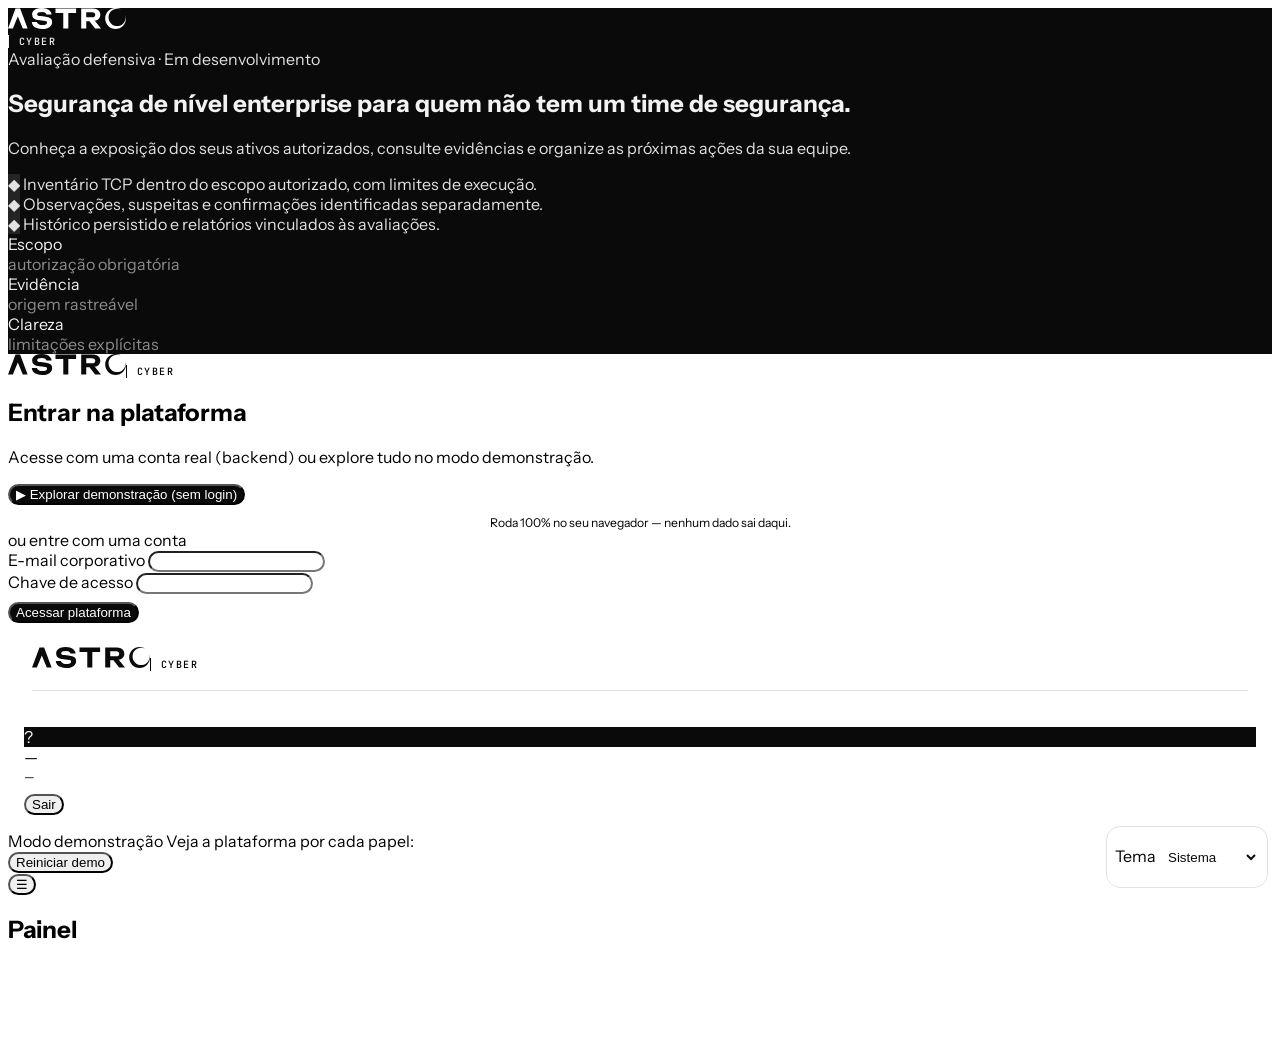
==== index.html @ b7997947 "ASTRO: redesign, dashboards por perfil, gates de piloto e contencao de escopo (139 testes) Co-Author" ====
<!doctype html>
<html lang="pt-BR">
<head>
<meta charset="utf-8">
<meta name="viewport" content="width=device-width,initial-scale=1">
<script>if (/^\/(app|login|demo)(\/|$)/.test(location.pathname)) { const base = document.createElement('base'); base.href = '/'; document.head.appendChild(base); }</script>
<title>ASTRO Cyber — Avaliações e evidências de segurança</title>
<meta name="description" content="Avaliações autorizadas, evidências técnicas e acompanhamento de exposição para empresas. Plataforma ASTRO Cyber em desenvolvimento.">
<link rel="preconnect" href="https://fonts.googleapis.com">
<link rel="preconnect" href="https://fonts.gstatic.com" crossorigin>
<link href="https://fonts.googleapis.com/css2?family=Instrument+Sans:wght@400;500;600;700&family=JetBrains+Mono:wght@400;500&display=swap" rel="stylesheet">
<!-- Caminhos RELATIVOS a static/: funcionam tanto pelo Flask (página em / e
     estáticos em /static) quanto como site estático (GitHub Pages / Vercel). -->
<link rel="icon" href="static/brand/favicon.svg" type="image/svg+xml">
<script src="static/astro-theme.js"></script>
<link rel="stylesheet" href="static/cymag.css">
<link rel="stylesheet" href="static/astro.css?v=readability-3">
<link rel="stylesheet" href="static/astro-workspace.css?v=readability-3">
</head>
<body>
<a href="#main-content" class="skip-link">Ir para o conteúdo</a>
<div class="theme-control"><label for="astro-theme">Tema</label> <select id="astro-theme"><option value="system">Sistema</option><option value="light">Claro</option><option value="dark">Escuro</option></select></div>

<!-- ══════════ LOGIN / LANDING ══════════ -->
<section id="view-login" class="view active">
  <!-- Lado esquerdo: proposta de valor -->
  <div class="landing-hero">
    <div class="brand"><img class="astro-wordmark astro-logo-dark" src="static/brand/logo-astro-preto.svg" alt="ASTRO"><img class="astro-wordmark astro-logo-light" src="static/brand/logo-astro-branco.svg" alt="ASTRO"><span class="product-signature">CYBER</span></div>
    <span class="hero-eyebrow"><span class="dot"></span> Avaliação defensiva · Em desenvolvimento</span>
    <h1>Segurança de nível enterprise para quem não tem um time de segurança.</h1>
    <p class="lede">Conheça a exposição dos seus ativos autorizados, consulte evidências e organize as próximas ações da sua equipe.</p>
    <div class="hero-points">
      <div class="hero-point"><span class="ic">◆</span> <span>Inventário TCP dentro do escopo autorizado, com limites de execução.</span></div>
      <div class="hero-point"><span class="ic">◆</span> <span>Observações, suspeitas e confirmações identificadas separadamente.</span></div>
      <div class="hero-point"><span class="ic">◆</span> <span>Histórico persistido e relatórios vinculados às avaliações.</span></div>
    </div>
    <div class="hero-metrics">
      <div class="hero-metric"><div class="v">Escopo</div><div class="k">autorização obrigatória</div></div>
      <div class="hero-metric"><div class="v">Evidência</div><div class="k">origem rastreável</div></div>
      <div class="hero-metric"><div class="v">Clareza</div><div class="k">limitações explícitas</div></div>
    </div>
  </div>

  <!-- Lado direito: entrar -->
  <div class="login-pane">
    <div class="login-card">
      <div class="brand"><img class="astro-wordmark astro-logo-dark" src="static/brand/logo-astro-preto.svg" alt="ASTRO"><img class="astro-wordmark astro-logo-light" src="static/brand/logo-astro-branco.svg" alt="ASTRO"><span class="product-signature">CYBER</span></div>
      <h1>Entrar na plataforma</h1>
      <p class="sub">Acesse com uma conta real (backend) ou explore tudo no modo demonstração.</p>

      <button id="demo-btn" class="btn btn-gradient btn-full btn-lg">▶ Explorar demonstração (sem login)</button>
      <p class="sub" style="text-align:center;margin:.6rem 0 0;font-size:.76rem">Roda 100% no seu navegador — nenhum dado sai daqui.</p>

      <div class="login-or">ou entre com uma conta</div>

      <div class="field">
        <label class="field-label" for="login-email">E-mail corporativo</label>
        <input id="login-email" class="input" type="email" autocomplete="email" >
      </div>
      <div class="field">
        <label class="field-label" for="login-pass">Chave de acesso</label>
        <input id="login-pass" class="input" type="password" autocomplete="current-password" >
      </div>
      <div id="login-error" class="field-error hidden"></div>
      <button id="login-btn" class="btn btn-primary btn-full" style="margin-top:.5rem">Acessar plataforma</button>


    </div>
  </div>
</section>

<!-- ══════════ APP ══════════ -->
<section id="view-app" class="view">
  <div class="scrim" id="scrim"></div>
  <div class="app">
    <!-- SIDEBAR -->
    <aside class="sidebar" id="sidebar">
      <div class="brand"><img class="astro-wordmark astro-logo-dark" src="static/brand/logo-astro-preto.svg" alt="ASTRO"><img class="astro-wordmark astro-logo-light" src="static/brand/logo-astro-branco.svg" alt="ASTRO"><span class="product-signature">CYBER</span></div>
      <nav id="nav"></nav>
      <div class="sidebar-foot">
        <div class="user-chip">
          <div class="avatar" id="u-avatar">?</div>
          <div>
            <div class="u-name" id="u-name">—</div>
            <div class="u-role" id="u-role">—</div>
          </div>
        </div>
        <button class="btn btn-ghost btn-full btn-sm" id="logout-btn" style="margin-top:.5rem">Sair</button>
      </div>
    </aside>

    <!-- MAIN -->
    <div class="main">
      <!-- barra de demonstração (só aparece no modo demo) -->
      <div id="demobar" class="demobar hidden">
        <span class="tag"><span class="dot"></span> Modo demonstração</span>
        <span class="mut">Veja a plataforma por cada papel:</span>
        <div class="role-switch" id="role-switch"></div>
        <span class="spacer"></span>
        <button class="btn btn-sm btn-ghost" id="demo-reset" title="Zerar decisões e plano da demo">Reiniciar demo</button>
      </div>

      <div class="topbar">
        <div class="row">
          <button class="btn btn-ghost btn-sm mobile-toggle" id="menu-toggle" aria-label="Menu">☰</button>
          <div>
            <nav id="astro-breadcrumb" aria-label="Localização"></nav>
            <h1 class="page-title" id="page-title">Painel</h1>
            <div class="page-sub" id="page-sub"></div>
          </div>
        </div>
        <div class="row" id="topbar-actions"></div>
      </div>

      <main class="content" id="main-content" tabindex="-1">
        <div id="sec-workspace" class="section"></div>
        <div id="sec-overview"    class="section"></div>
        <div id="sec-scan"        class="section"></div>
        <div id="sec-autonomous"  class="section"></div>
        <div id="sec-engagements" class="section"></div>
        <div id="sec-areas"       class="section"></div>
        <div id="sec-history"     class="section"></div>
        <div id="sec-exec"        class="section"></div>
        <div id="sec-resumo"      class="section"></div>
        <div id="sec-central"     class="section"></div>
        <div id="sec-ia"          class="section"></div>
        <div id="sec-conta"       class="section"></div>
        <div id="sec-billing"     class="section"></div>
        <div id="sec-planos"      class="section"></div>
      </main>
    </div>
  </div>
</section>

<!-- MODAL + TOASTS -->
<div class="modal-back" id="modal-back"><div class="modal" id="modal"></div></div>
<div class="toasts" id="toasts" role="status" aria-live="polite"></div>

<!-- A camada de demonstração carrega ANTES do app: expõe window.__demoApi,
     que o api() usa quando o modo demo está ativo. -->
<script src="static/cymag-demo.js"></script>
<script src="static/cymag.js"></script>
<script src="static/astro-routes.js"></script>
<script src="static/astro-experience.js?v=experience-2"></script>
<script src="static/astro-workspace.js?v=experience-2"></script>
</body>
</html>
---- static/astro.css ----
/* ASTRO: one shared identity, adapted from both supplied design proposals. */
:root, :root[data-theme="light"] {
  color-scheme: light;
  --bg:#F2F2F2; --bg-tint:#E2E2E2; --surface:#fff; --raised:#F2F2F2; --raised-2:#E2E2E2;
  --line:#E2E2E2; --line-strong:#8C8C8C; --text:#0A0A0A; --muted:#6B6B6B; --faint:#6B6B6B;
  --accent:#0A0A0A; --accent-hover:#242424; --accent-weak:#E2E2E2; --accent-2:#3A3A3A;
  --on-accent:#fff; --blue:var(--text); --violet:var(--text);
  --green:#1F9D55; --yellow:#B7791F; --orange:#B7791F; --red:#D93025;
  --green-weak:var(--raised); --red-weak:var(--raised);
  --radius:20px; --radius-sm:14px; --radius-lg:20px;
  --shadow-sm:0 1px 2px #00000008; --shadow:0 8px 28px #0000000a; --shadow-lg:0 24px 60px #00000018;
  --grad-accent:linear-gradient(#0A0A0A,#0A0A0A); --grad-hero:none;
  --ring:0 0 0 3px var(--line-strong);
}
:root[data-theme="dark"] {
  color-scheme:dark;
  --bg:#0A0A0A; --bg-tint:#141414; --surface:#141414; --raised:#242424; --raised-2:#3A3A3A;
  --line:#3A3A3A; --line-strong:#8C8C8C; --text:#F2F2F2; --muted:#8C8C8C; --faint:#8C8C8C;
  --accent:#fff; --accent-hover:#E2E2E2; --accent-weak:#242424; --accent-2:#E2E2E2;
  --on-accent:#0A0A0A; --grad-accent:linear-gradient(#fff,#fff);
}
body { font-family:"Instrument Sans",system-ui,sans-serif; }
code,.mono,.feed,.console-meta { font-family:"JetBrains Mono",ui-monospace,monospace; }
.btn { border-radius:14px; }
.input, input, select, textarea { border-radius:16px; }
.card,.login-card,.modal { border-radius:20px; }
.btn-primary,.btn-gradient,.avatar,.plan-ribbon,.demobar .role-switch button.active,.nav-item .nav-badge {
  background:var(--accent); color:var(--on-accent); box-shadow:none;
}
.btn-primary:hover,.btn-gradient:hover { background:var(--accent-hover); }
.landing-hero { background:#0A0A0A; color:#F2F2F2; }
.landing-hero::after { background:none; }
.landing-hero .lede,.hero-point,.hero-eyebrow { color:#E2E2E2; }
.hero-point .ic { background:#242424; color:#E2E2E2; }
.hero-metric .k { color:#8C8C8C; }
.hero-eyebrow .dot { background:#E2E2E2; box-shadow:none; }
.brand { gap:12px; }
.astro-wordmark { width:118px; height:auto; }
.astro-logo-light { display:none; }
[data-theme="dark"] .astro-logo-dark { display:none; }
[data-theme="dark"] .astro-logo-light { display:block; }
.landing-hero .astro-logo-dark { display:none; }
.landing-hero .astro-logo-light { display:block; }
.product-signature { font:500 10px "JetBrains Mono",monospace; letter-spacing:.14em; border-left:1px solid currentColor; padding-left:10px; }
.sev-low,.badge-area { background:var(--raised); color:var(--text); border-color:var(--line); }
.sev-high,.sev-med,.st-draft,.st-running,.st-pending { background:var(--raised); color:var(--text); border-color:var(--line); border-left:3px solid var(--yellow); }
.sev-crit,.st-error,.st-closed { background:var(--raised); color:var(--text); border-color:var(--line); border-left:3px solid var(--red); }
.st-authorized,.st-done,.st-signed,.st-reviewed { background:var(--raised); color:var(--text); border-color:var(--line); border-left:3px solid var(--green); }
.sevbar .fill.low { background:var(--muted); }
.sim-note { background:var(--raised); border-color:var(--line); color:var(--text); }
.card-visual { background:var(--raised); color:var(--text); }
.console-panel { background:#0A0A0A; color:#E2E2E2; border:1px solid #3A3A3A; border-radius:20px; overflow:hidden; }
.console-meta { padding:14px 18px; border-bottom:1px solid #3A3A3A; display:flex; flex-wrap:wrap; gap:16px; color:#8C8C8C; font-size:12px; }
.console-panel .feed { min-height:180px; max-height:480px; overflow:auto; padding:18px; }
.console-panel .card-title-row { padding:18px; margin:0; }
.console-panel .feed-item { color:#E2E2E2; }
.console-panel .fi-phase { color:#8C8C8C; }
.console-panel .dot { background:#8C8C8C; }
.event-time { color:#8C8C8C; font-size:11px; }
.console-panel .feed-item.ph-error { color:#E2E2E2; border-left:3px solid #D93025; padding-left:10px; }
.field-error { color:var(--text); border-left:3px solid var(--red); padding-left:10px; }
.verification { margin:5px 0; }
.evidence { white-space:pre-wrap; overflow-wrap:anywhere; max-height:280px; overflow:auto; }
:focus-visible { outline:2px solid var(--text); outline-offset:4px; }
.skip-link { position:fixed; top:-100px; left:16px; z-index:1000; padding:12px; background:var(--surface); color:var(--text); }
.skip-link:focus { top:16px; }
.theme-control { position:fixed; right:16px; bottom:16px; z-index:90; background:var(--surface); border:1px solid var(--line); border-radius:14px; padding:8px; }
.theme-control select { background:var(--surface); color:var(--text); padding:5px; border:0; }
@media (max-width:600px) { .console-meta { flex-direction:column; gap:6px; } .astro-wordmark { width:100px; } }
@media (prefers-reduced-motion:reduce) { *,*::before,*::after { animation:none !important; transition:none !important; scroll-behavior:auto !important; } }
---- static/astro-workspace.css ----
/* Structural layout adopted from ASTRO_CYBER_PROTOTIPO_LAYOUT, using ASTRO tokens. */
:root { --side:246px; --content-max:1440px; --gutter:clamp(18px,2.4vw,32px); }
.sidebar { padding:24px 14px 16px; }
.sidebar .brand { margin:0 8px 24px; padding-bottom:22px; border-bottom:1px solid var(--line); }
.nav-group-label { padding:18px 12px 8px; font:600 10px "Instrument Sans",sans-serif; letter-spacing:.14em; color:var(--muted); }
.nav-item { text-decoration:none; border-radius:14px; min-height:44px; }
.nav-item:hover { text-decoration:none; }
.nav-item.active { background:var(--raised); color:var(--text); }
.topbar { min-height:76px; }
#astro-breadcrumb { display:flex; gap:8px; align-items:center; font-size:11px; color:var(--muted); margin-bottom:4px; }
#astro-breadcrumb a { color:var(--muted); }
.workspace-intro { margin-bottom:24px; display:flex; align-items:flex-start; justify-content:space-between; gap:20px; }
.workspace-intro h2 { font-size:28px; line-height:1.2; letter-spacing:-.03em; margin:8px 0; overflow-wrap:anywhere; }
.workspace-intro p { margin:8px 0; max-width:76ch; }
.eyebrow { font:600 10px "Instrument Sans",sans-serif; color:var(--muted); letter-spacing:.14em; }
.workspace-tabs { display:flex; gap:20px; overflow-x:auto; border-bottom:1px solid var(--line); margin-bottom:22px; padding-bottom:2px; }
.workspace-tab { padding:12px 2px; white-space:nowrap; color:var(--muted); border-bottom:2px solid transparent; }
.workspace-tab.active { border-color:var(--text); color:var(--text); }
.workspace-tab:hover { text-decoration:none; color:var(--text); }
#assessment-search { flex-wrap:wrap; }
#assessment-query { flex:1; min-width:130px; max-width:440px; }
.table-wrap { overflow-x:auto; }
.assessment-layout { display:grid; grid-template-columns:minmax(0,1fr) 285px; gap:20px; align-items:start; }
.assessment-body { min-width:0; }
.assessment-inspector { position:sticky; top:96px; }
.detail-meta { display:grid; grid-template-columns:minmax(90px,.8fr) minmax(0,1fr); gap:0 14px; font-size:12px; }
.detail-meta dt,.detail-meta dd { padding:12px 0; border-bottom:1px solid var(--line); margin:0; overflow-wrap:anywhere; }
.detail-meta dt { color:var(--muted); }
.detail-meta dd { text-align:right; }
.assessment-inspector .detail-meta { grid-template-columns:1fr; }
.assessment-inspector .detail-meta dt { border:0; padding-bottom:0; }
.assessment-inspector .detail-meta dd { text-align:left; }
.host-observation { border-bottom:1px solid var(--line); padding:16px 0; }
.host-observation summary { cursor:pointer; }
.wizard-steps { display:flex; gap:10px; list-style:none; padding:0; margin:0 0 24px; flex-wrap:wrap; }
.wizard-steps li { padding:10px 14px; border:1px solid var(--line); border-radius:14px; color:var(--muted); }
.wizard-steps .active { background:var(--accent); color:var(--on-accent); border-color:var(--accent); }
.wizard-card { max-width:820px; }
.wizard-actions { display:flex; justify-content:space-between; gap:16px; margin-top:26px; }
.mode-choices { border:0; padding:0; margin:0; }
.mode-choices legend { margin-bottom:12px; font-weight:600; }
.mode-choice { display:flex; gap:16px; padding:20px; border:1px solid var(--line); border-radius:20px; margin-bottom:14px; cursor:pointer; }
.mode-choice:has(input:checked) { border-color:var(--text); background:var(--raised); }
.mode-choice:has(input:disabled) { opacity:.65; cursor:default; }
.mode-choice small { display:block; margin-top:6px; color:var(--muted); }
#wizard-error { color:var(--text); margin-top:16px; }
#wizard-error:not(:empty) { border-left:3px solid var(--red); padding-left:10px; }
.box-end { margin-top:20px; }
.console-controls { display:flex; flex-wrap:wrap; gap:14px; align-items:center; padding:14px 18px; border-bottom:1px solid #3A3A3A; color:#E2E2E2; font-size:11px; }
.console-controls select { background:#141414; color:#E2E2E2; padding:5px; }
.event-line { display:grid; grid-template-columns:180px 75px minmax(0,1fr); gap:12px; font:11px "JetBrains Mono",monospace; border-bottom:1px solid #242424; padding:10px 0; overflow-wrap:anywhere; }
.event-line time,.event-line>span:first-of-type { color:#8C8C8C; }
#assessment-events { min-height:260px; }
.theme-control { bottom:12px; right:12px; }
@media(max-width:1150px) { :root { --side:220px; } .assessment-layout { grid-template-columns:1fr; } .assessment-inspector { position:static; } .assessment-inspector .detail-meta { grid-template-columns:minmax(90px,1fr) 1fr; } }
@media(max-width:900px) { .topbar { align-items:flex-start; padding-top:12px; } .topbar .row { min-width:0; } #topbar-actions .btn { padding:8px; font-size:12px; } }
@media(max-width:600px) { .workspace-intro { flex-wrap:wrap; } .workspace-intro h2 { font-size:23px; } .event-line { grid-template-columns:1fr; gap:4px; } .workspace-tabs { gap:16px; font-size:12px; } #astro-breadcrumb { flex-wrap:wrap; } .wizard-steps li { font-size:11px; padding:8px; } .mode-choice { padding:14px; } }

/* Task-specific experiences: a shared brand, different information hierarchy. */
:root { --side:264px; }
.sidebar { padding:24px 16px 16px; }
.sidebar .brand { margin:0 8px 16px; padding-bottom:18px; }
#nav { flex:1; overflow-y:auto; min-height:0; padding-bottom:20px; }
.workspace-identity { display:flex; flex-direction:column; gap:9px; margin:0 4px 12px; padding:16px; border:1px solid var(--line); border-radius:16px; background:var(--bg); }
.workspace-identity b { font-size:13px; overflow-wrap:anywhere; }
.workspace-identity small { color:var(--muted); font-size:11px; line-height:1.6; }
.workspace-persona { align-self:flex-start; font-size:10px; padding:5px 8px; background:var(--raised); border-radius:6px; color:var(--text); }
.nav-group-label { margin:0; padding:18px 12px 8px; }
.nav-item { min-height:44px; padding:10px 12px; font-size:12px; margin:3px 0; }
.nav-item.active { background:var(--text); color:var(--surface); }
.nav-item.active svg { color:inherit; }
.nav-launch { border:1px solid var(--line-strong); margin-top:8px; }
.sidebar-foot .u-role { font-size:10px; line-height:1.6; }
.data-provenance { display:flex; flex-wrap:wrap; gap:10px; justify-content:space-between; margin:0 0 18px; color:var(--muted); font-size:10px; letter-spacing:.05em; }
.data-provenance time { letter-spacing:0; }
.experience-hero { display:grid; grid-template-columns:minmax(0,1fr) 240px; gap:40px; padding:40px; border:1px solid var(--line); border-radius:20px; background:var(--surface); }
.experience-hero h2 { font-size:clamp(28px,3.2vw,46px); font-weight:550; line-height:1.12; letter-spacing:-.045em; margin:20px 0; }
.experience-hero p { max-width:58ch; color:var(--muted); font-size:13px; line-height:1.7; margin:0 0 24px; }
.experience-hero .btn { margin:0 8px 8px 0; }
.hero-summary { border-left:1px solid var(--line); padding-left:32px; display:flex; flex-direction:column; justify-content:center; }
.hero-summary strong { font-size:90px; line-height:1.1; font-weight:500; letter-spacing:-.07em; margin:16px 0 6px; }
.hero-summary>span:not(.eyebrow) { font-size:12px; }
.hero-summary p { font-size:11px; margin:18px 0 0; }
.experience-metrics { display:grid; grid-template-columns:repeat(4,minmax(0,1fr)); margin:24px 0; border:1px solid var(--line); border-radius:20px; background:var(--surface); overflow:hidden; }
.experience-metric { padding:24px; display:flex; flex-direction:column; gap:12px; border-right:1px solid var(--line); min-width:0; }
.experience-metric:last-child { border-right:0; }
.metric-label { color:var(--muted); font-size:11px; }
.experience-metric strong { font-size:36px; letter-spacing:-.05em; line-height:1; font-weight:500; }
.experience-metric small { color:var(--muted); font-size:10px; }
.experience-columns { display:grid; grid-template-columns:1.25fr 1fr; gap:24px; align-items:start; }
.experience-heading { display:flex; flex-wrap:wrap; justify-content:space-between; align-items:center; gap:12px; margin-bottom:16px; }
.experience-heading h3 { margin:8px 0 0; font-size:17px; }
.experience-heading>a { font-size:11px; color:var(--muted); }
.priority-row { display:flex; align-items:flex-start; gap:14px; padding:20px 0; border-bottom:1px solid var(--line); color:var(--text); }
.priority-row:last-child { border-bottom:0; padding-bottom:0; }
.priority-row>span:nth-child(2) { flex:1; min-width:0; }
.priority-row b { font-size:12px; font-weight:550; }
.priority-row small { display:block; color:var(--muted); font-size:11px; line-height:1.7; margin-top:6px; }
.priority-number { font-size:10px; padding:4px; color:var(--muted); }
.coverage-statement h3 { font-size:21px; font-weight:500; margin:16px 0; }
.coverage-statement p,.coverage-statement li { font-size:12px; line-height:1.8; color:var(--muted); }
.coverage-statement ul { padding-left:18px; margin:16px 0 24px; }
.coverage-statement>a { font-size:12px; }
.execution-row { display:grid; grid-template-columns:65px minmax(0,1fr) 125px 80px 16px; gap:14px; padding:18px 0; border-top:1px solid var(--line); align-items:center; font-size:11px; color:var(--text); }
.execution-row:has(.execution-count):hover,.execution-row:hover { background:var(--raised); text-decoration:none; }
.execution-row:not(:has(.execution-count)) { grid-template-columns:65px minmax(0,1fr) 125px 16px; }
.execution-id { color:var(--muted); }
.execution-target { min-width:0; }
.execution-target b { display:block; overflow-wrap:anywhere; font-weight:500; font-size:12px; }
.execution-target small { display:block; color:var(--muted); font-size:9px; margin-top:5px; overflow-wrap:anywhere; }
.execution-state { display:flex; align-items:center; gap:7px; color:var(--muted); }
.state-marker { width:5px; height:5px; border-radius:50%; flex-shrink:0; background:var(--muted); }
.state-running { background:#B7791F; }
.state-error { background:#D93025; }
.state-done { background:#1F9D55; }
.execution-count { text-align:right; }
.execution-count small { display:block; color:var(--muted); font-size:9px; margin-top:4px; }
.experience-empty { padding:24px 0; color:var(--muted); font-size:12px; line-height:1.8; }
.operations-hero { background:#0A0A0A; color:#F2F2F2; border-color:#3A3A3A; }
.operations-hero .eyebrow,.operations-hero p { color:#8C8C8C; }
.operations-hero .btn-primary { background:#fff; color:#0A0A0A; border-color:#fff; }
.operations-hero .btn:not(.btn-primary) { background:#141414; color:#E2E2E2; border-color:#3A3A3A; }
.operational-readout { border:1px solid #3A3A3A; border-radius:16px; background:#141414; padding:8px 20px; align-self:center; font-family:"JetBrains Mono",monospace; }
.operational-readout>div { padding:16px 0; border-bottom:1px solid #242424; display:flex; align-items:center; justify-content:space-between; gap:12px; }
.operational-readout>div:last-child { border-bottom:0; }
.operational-readout span { font-size:9px; color:#8C8C8C; }
.operational-readout strong { font-size:19px; font-weight:400; }
.operations-grid { display:grid; grid-template-columns:minmax(0,1fr) 300px; gap:24px; align-items:start; }
.operations-activity .execution-row { grid-template-columns:55px minmax(0,1fr) 105px 55px 12px; gap:10px; }
.distribution-row { display:grid; grid-template-columns:80px minmax(0,1fr) 25px; gap:10px; align-items:center; font-size:10px; margin:18px 0; }
.distribution-track { background:var(--raised); height:5px; border-radius:2px; overflow:hidden; }
.distribution-track>span { height:100%; display:block; background:var(--text); }
.distribution-row>b { text-align:right; font-family:"JetBrains Mono",monospace; font-weight:400; }
.small { font-size:11px; line-height:1.8; }
.report-studio-header { display:flex; justify-content:space-between; align-items:center; gap:32px; padding:24px 0 32px; }
.report-studio-header h2 { font-size:clamp(28px,3vw,42px); font-weight:500; letter-spacing:-.045em; line-height:1.15; margin:16px 0; }
.report-studio-header p { font-size:12px; color:var(--muted); max-width:55ch; line-height:1.8; }
.report-total { display:flex; flex-direction:column; gap:10px; border-left:1px solid var(--line); padding:0 36px; }
.report-total strong { font-size:54px; line-height:1; font-weight:500; letter-spacing:-.06em; }
.report-total span { font-size:11px; color:var(--muted); }
.report-gallery { display:grid; grid-template-columns:repeat(3,minmax(0,1fr)); gap:24px; margin-top:24px; }
.report-document { border:1px solid var(--line); border-radius:20px; overflow:hidden; background:var(--surface); min-width:0; }
.report-paper { margin:24px; padding:24px; background:var(--bg); border:1px solid var(--line); min-height:300px; }
.report-document-type { display:block; font-size:8px; color:var(--muted); margin:24px 0 12px; letter-spacing:.1em; }
.report-paper h3 { font-size:15px; overflow-wrap:anywhere; }
.report-lines { display:flex; flex-direction:column; gap:7px; margin:28px 0; }
.report-lines i { height:3px; width:100%; background:var(--line); }
.report-lines i:nth-child(2) { width:80%; }
.report-lines i:last-child { width:60%; }
.report-paper dl { display:grid; grid-template-columns:1fr 1fr; gap:12px; font-size:9px; }
.report-paper dt { color:var(--muted); }
.report-paper dd { margin:0; text-align:right; overflow-wrap:anywhere; }
.report-document footer { border-top:1px solid var(--line); padding:16px 20px; display:flex; flex-wrap:wrap; align-items:center; justify-content:space-between; gap:10px; }
.report-document footer>span { font-size:9px; color:var(--muted); }
#sec-engagements.active { display:grid; grid-template-columns:1fr; gap:24px; }
#sec-engagements.active:has(#eng-create) { grid-template-columns:340px minmax(0,1fr); align-items:start; }
#sec-engagements>.callout { grid-column:1/-1; }
#sec-engagements .card.mb { margin:0; }
#sec-engagements .card:has(#eng-create) { position:sticky; top:100px; }
#sec-engagements .table { display:table; }
#sec-engagements .grid-2 { grid-template-columns:1fr; }
@media(max-width:1250px) { .operations-grid { grid-template-columns:1fr; } .operations-grid>aside { display:grid; grid-template-columns:1fr 1fr; gap:24px; } .operations-grid>aside>.box-end { margin:0; } .report-gallery { grid-template-columns:repeat(2,minmax(0,1fr)); } }
@media(max-width:1000px) { .experience-hero { padding:28px; grid-template-columns:minmax(0,1fr) 200px; gap:24px; } .experience-columns { grid-template-columns:1fr; } #sec-engagements.active:has(#eng-create) { grid-template-columns:1fr; } #sec-engagements .card:has(#eng-create) { position:static; } }
@media(max-width:700px) { .experience-hero { grid-template-columns:1fr; padding:24px; } .hero-summary { border-left:0; border-top:1px solid var(--line); padding:24px 0 0; } .hero-summary strong { font-size:64px; } .operational-readout { width:100%; } .experience-metrics { grid-template-columns:1fr 1fr; } .experience-metric { padding:20px; border-bottom:1px solid var(--line); } .experience-metric:nth-child(2n) { border-right:0; } .experience-metric:nth-child(n+3) { border-bottom:0; } .operations-grid>aside { grid-template-columns:1fr; } .report-studio-header { align-items:flex-start; flex-direction:column; } .report-total { border-left:0; padding:0; } .report-gallery { grid-template-columns:1fr; } .execution-row,.execution-row:not(:has(.execution-count)),.operations-activity .execution-row { grid-template-columns:50px minmax(0,1fr) 12px; gap:8px; } .execution-state { grid-column:2; grid-row:2; } .execution-count { grid-column:2; grid-row:3; text-align:left; } .execution-count small { display:inline; } .execution-row>span:last-child { grid-column:3; grid-row:1; } #sec-engagements .table { display:block; overflow-x:auto; } }

/* Readable supporting text and room for the persistent theme preference. */
.execution-target small,.execution-count small,.operational-readout span,
.report-paper dl,.report-document footer>span,.report-document-type { font-size:11px; }
.workspace-persona,.sidebar-foot .u-role,.data-provenance,
.experience-metric small,.metric-label,.priority-number,.distribution-row { font-size:12px; }
.content { padding-bottom:100px; }
.theme-control { max-width:calc(100vw - 24px); }
.theme-control select { min-height:44px; min-width:100px; }
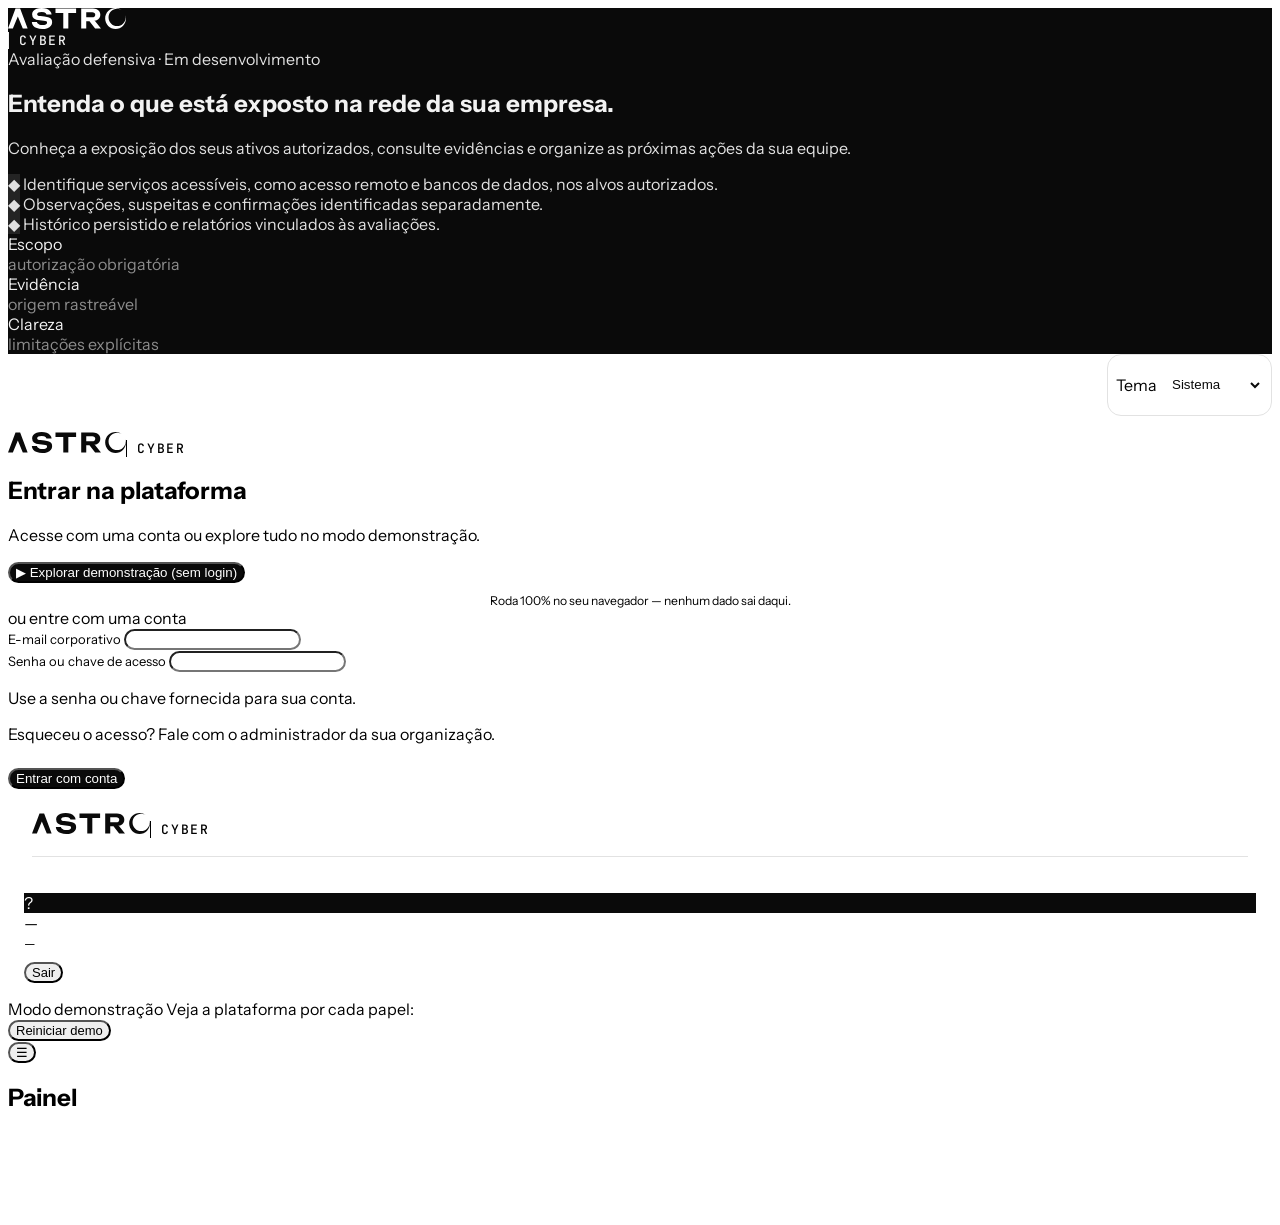
==== commit 7f5a0bf9: "Consolida melhorias de UX, acessibilidade e navegacao ASTRO" ====
--- a/index.html
+++ b/index.html
@@ -14,12 +14,12 @@
 <link rel="icon" href="static/brand/favicon.svg" type="image/svg+xml">
 <script src="static/astro-theme.js"></script>
 <link rel="stylesheet" href="static/cymag.css">
-<link rel="stylesheet" href="static/astro.css?v=readability-3">
-<link rel="stylesheet" href="static/astro-workspace.css?v=readability-3">
+<link rel="stylesheet" href="static/astro.css?v=ux-wave3">
+<link rel="stylesheet" href="static/astro-workspace.css?v=ux-wave3">
 </head>
 <body>
 <a href="#main-content" class="skip-link">Ir para o conteúdo</a>
-<div class="theme-control"><label for="astro-theme">Tema</label> <select id="astro-theme"><option value="system">Sistema</option><option value="light">Claro</option><option value="dark">Escuro</option></select></div>
+
 
 <!-- ══════════ LOGIN / LANDING ══════════ -->
 <section id="view-login" class="view active">
@@ -27,10 +27,10 @@
   <div class="landing-hero">
     <div class="brand"><img class="astro-wordmark astro-logo-dark" src="static/brand/logo-astro-preto.svg" alt="ASTRO"><img class="astro-wordmark astro-logo-light" src="static/brand/logo-astro-branco.svg" alt="ASTRO"><span class="product-signature">CYBER</span></div>
     <span class="hero-eyebrow"><span class="dot"></span> Avaliação defensiva · Em desenvolvimento</span>
-    <h1>Segurança de nível enterprise para quem não tem um time de segurança.</h1>
+    <h1>Entenda o que está exposto na rede da sua empresa.</h1>
     <p class="lede">Conheça a exposição dos seus ativos autorizados, consulte evidências e organize as próximas ações da sua equipe.</p>
     <div class="hero-points">
-      <div class="hero-point"><span class="ic">◆</span> <span>Inventário TCP dentro do escopo autorizado, com limites de execução.</span></div>
+      <div class="hero-point"><span class="ic">◆</span> <span>Identifique serviços acessíveis, como acesso remoto e bancos de dados, nos alvos autorizados.</span></div>
       <div class="hero-point"><span class="ic">◆</span> <span>Observações, suspeitas e confirmações identificadas separadamente.</span></div>
       <div class="hero-point"><span class="ic">◆</span> <span>Histórico persistido e relatórios vinculados às avaliações.</span></div>
     </div>
@@ -43,10 +43,10 @@
 
   <!-- Lado direito: entrar -->
   <div class="login-pane">
-    <div class="login-card">
+    <div class="login-card"><div id="login-theme-slot"><div class="theme-control"><label for="astro-theme">Tema</label> <select id="astro-theme"><option value="system">Sistema</option><option value="light">Claro</option><option value="dark">Escuro</option></select></div></div>
       <div class="brand"><img class="astro-wordmark astro-logo-dark" src="static/brand/logo-astro-preto.svg" alt="ASTRO"><img class="astro-wordmark astro-logo-light" src="static/brand/logo-astro-branco.svg" alt="ASTRO"><span class="product-signature">CYBER</span></div>
       <h1>Entrar na plataforma</h1>
-      <p class="sub">Acesse com uma conta real (backend) ou explore tudo no modo demonstração.</p>
+      <p class="sub">Acesse com uma conta ou explore tudo no modo demonstração.</p>
 
       <button id="demo-btn" class="btn btn-gradient btn-full btn-lg">▶ Explorar demonstração (sem login)</button>
       <p class="sub" style="text-align:center;margin:.6rem 0 0;font-size:.76rem">Roda 100% no seu navegador — nenhum dado sai daqui.</p>
@@ -58,11 +58,11 @@
         <input id="login-email" class="input" type="email" autocomplete="email" >
       </div>
       <div class="field">
-        <label class="field-label" for="login-pass">Chave de acesso</label>
-        <input id="login-pass" class="input" type="password" autocomplete="current-password" >
+        <label class="field-label" for="login-pass">Senha ou chave de acesso</label>
+        <input id="login-pass" class="input" type="password" autocomplete="current-password" aria-describedby="login-access-hint" ><p id="login-access-hint" class="mut">Use a senha ou chave fornecida para sua conta.</p><p class="mut">Esqueceu o acesso? Fale com o administrador da sua organização.</p>
       </div>
       <div id="login-error" class="field-error hidden"></div>
-      <button id="login-btn" class="btn btn-primary btn-full" style="margin-top:.5rem">Acessar plataforma</button>
+      <button id="login-btn" class="btn btn-primary btn-full" style="margin-top:.5rem">Entrar com conta</button>
 
 
     </div>
@@ -94,7 +94,7 @@
       <!-- barra de demonstração (só aparece no modo demo) -->
       <div id="demobar" class="demobar hidden">
         <span class="tag"><span class="dot"></span> Modo demonstração</span>
-        <span class="mut">Veja a plataforma por cada papel:</span>
+        <button class="btn btn-sm demo-toggle" id="demo-toggle" aria-expanded="false" aria-controls="role-switch demo-reset">Explorar papéis</button><span class="mut demo-description">Veja a plataforma por cada papel:</span>
         <div class="role-switch" id="role-switch"></div>
         <span class="spacer"></span>
         <button class="btn btn-sm btn-ghost" id="demo-reset" title="Zerar decisões e plano da demo">Reiniciar demo</button>
@@ -109,7 +109,7 @@
             <div class="page-sub" id="page-sub"></div>
           </div>
         </div>
-        <div class="row" id="topbar-actions"></div>
+        <div class="row topbar-tools"><div id="topbar-theme-slot"></div><div class="row" id="topbar-actions"></div></div>
       </div>
 
       <main class="content" id="main-content" tabindex="-1">
@@ -141,7 +141,8 @@
 <script src="static/cymag-demo.js"></script>
 <script src="static/cymag.js"></script>
 <script src="static/astro-routes.js"></script>
-<script src="static/astro-experience.js?v=experience-2"></script>
-<script src="static/astro-workspace.js?v=experience-2"></script>
+<script src="static/astro-experience.js?v=ux-wave3"></script>
+<script src="static/astro-workspace.js?v=ux-wave3"></script>
+<script src="static/astro-glossary.js?v=ux-wave3"></script>
 </body>
 </html>
--- a/static/astro.css
+++ b/static/astro.css
@@ -2,7 +2,7 @@
 :root, :root[data-theme="light"] {
   color-scheme: light;
   --bg:#F2F2F2; --bg-tint:#E2E2E2; --surface:#fff; --raised:#F2F2F2; --raised-2:#E2E2E2;
-  --line:#E2E2E2; --line-strong:#8C8C8C; --text:#0A0A0A; --muted:#6B6B6B; --faint:#6B6B6B;
+  --line:#E2E2E2; --line-strong:#8C8C8C; --text:#0A0A0A; --muted:#606060; --faint:#606060;
   --accent:#0A0A0A; --accent-hover:#242424; --accent-weak:#E2E2E2; --accent-2:#3A3A3A;
   --on-accent:#fff; --blue:var(--text); --violet:var(--text);
   --green:#1F9D55; --yellow:#B7791F; --orange:#B7791F; --red:#D93025;
@@ -15,7 +15,7 @@
 :root[data-theme="dark"] {
   color-scheme:dark;
   --bg:#0A0A0A; --bg-tint:#141414; --surface:#141414; --raised:#242424; --raised-2:#3A3A3A;
-  --line:#3A3A3A; --line-strong:#8C8C8C; --text:#F2F2F2; --muted:#8C8C8C; --faint:#8C8C8C;
+  --line:#3A3A3A; --line-strong:#8C8C8C; --text:#F2F2F2; --muted:#B0B0B0; --faint:#B0B0B0;
   --accent:#fff; --accent-hover:#E2E2E2; --accent-weak:#242424; --accent-2:#E2E2E2;
   --on-accent:#0A0A0A; --grad-accent:linear-gradient(#fff,#fff);
 }
@@ -41,7 +41,7 @@
 [data-theme="dark"] .astro-logo-light { display:block; }
 .landing-hero .astro-logo-dark { display:none; }
 .landing-hero .astro-logo-light { display:block; }
-.product-signature { font:500 10px "JetBrains Mono",monospace; letter-spacing:.14em; border-left:1px solid currentColor; padding-left:10px; }
+.product-signature { font:500 13px "JetBrains Mono",monospace; letter-spacing:.14em; border-left:1px solid currentColor; padding-left:10px; }
 .sev-low,.badge-area { background:var(--raised); color:var(--text); border-color:var(--line); }
 .sev-high,.sev-med,.st-draft,.st-running,.st-pending { background:var(--raised); color:var(--text); border-color:var(--line); border-left:3px solid var(--yellow); }
 .sev-crit,.st-error,.st-closed { background:var(--raised); color:var(--text); border-color:var(--line); border-left:3px solid var(--red); }
@@ -50,13 +50,13 @@
 .sim-note { background:var(--raised); border-color:var(--line); color:var(--text); }
 .card-visual { background:var(--raised); color:var(--text); }
 .console-panel { background:#0A0A0A; color:#E2E2E2; border:1px solid #3A3A3A; border-radius:20px; overflow:hidden; }
-.console-meta { padding:14px 18px; border-bottom:1px solid #3A3A3A; display:flex; flex-wrap:wrap; gap:16px; color:#8C8C8C; font-size:12px; }
+.console-meta { padding:14px 18px; border-bottom:1px solid #3A3A3A; display:flex; flex-wrap:wrap; gap:16px; color:#8C8C8C; font-size:13px; }
 .console-panel .feed { min-height:180px; max-height:480px; overflow:auto; padding:18px; }
 .console-panel .card-title-row { padding:18px; margin:0; }
 .console-panel .feed-item { color:#E2E2E2; }
 .console-panel .fi-phase { color:#8C8C8C; }
 .console-panel .dot { background:#8C8C8C; }
-.event-time { color:#8C8C8C; font-size:11px; }
+.event-time { color:#8C8C8C; font-size:13px; }
 .console-panel .feed-item.ph-error { color:#E2E2E2; border-left:3px solid #D93025; padding-left:10px; }
 .field-error { color:var(--text); border-left:3px solid var(--red); padding-left:10px; }
 .verification { margin:5px 0; }
@@ -68,3 +68,6 @@
 .theme-control select { background:var(--surface); color:var(--text); padding:5px; border:0; }
 @media (max-width:600px) { .console-meta { flex-direction:column; gap:6px; } .astro-wordmark { width:100px; } }
 @media (prefers-reduced-motion:reduce) { *,*::before,*::after { animation:none !important; transition:none !important; scroll-behavior:auto !important; } }
+
+/* Readable small labels across the product, both themes. */
+.field-label,.badge,.table th,.stat .lbl,.u-role,.btn-sm { font-size:13px; }
--- a/static/astro-workspace.css
+++ b/static/astro-workspace.css
@@ -2,17 +2,17 @@
 :root { --side:246px; --content-max:1440px; --gutter:clamp(18px,2.4vw,32px); }
 .sidebar { padding:24px 14px 16px; }
 .sidebar .brand { margin:0 8px 24px; padding-bottom:22px; border-bottom:1px solid var(--line); }
-.nav-group-label { padding:18px 12px 8px; font:600 10px "Instrument Sans",sans-serif; letter-spacing:.14em; color:var(--muted); }
+.nav-group-label { padding:18px 12px 8px; font:600 13px "Instrument Sans",sans-serif; letter-spacing:.14em; color:var(--muted); }
 .nav-item { text-decoration:none; border-radius:14px; min-height:44px; }
 .nav-item:hover { text-decoration:none; }
 .nav-item.active { background:var(--raised); color:var(--text); }
 .topbar { min-height:76px; }
-#astro-breadcrumb { display:flex; gap:8px; align-items:center; font-size:11px; color:var(--muted); margin-bottom:4px; }
+#astro-breadcrumb { display:flex; gap:8px; align-items:center; font-size:13px; color:var(--muted); margin-bottom:4px; }
 #astro-breadcrumb a { color:var(--muted); }
 .workspace-intro { margin-bottom:24px; display:flex; align-items:flex-start; justify-content:space-between; gap:20px; }
 .workspace-intro h2 { font-size:28px; line-height:1.2; letter-spacing:-.03em; margin:8px 0; overflow-wrap:anywhere; }
 .workspace-intro p { margin:8px 0; max-width:76ch; }
-.eyebrow { font:600 10px "Instrument Sans",sans-serif; color:var(--muted); letter-spacing:.14em; }
+.eyebrow { font:600 13px "Instrument Sans",sans-serif; color:var(--muted); letter-spacing:.14em; }
 .workspace-tabs { display:flex; gap:20px; overflow-x:auto; border-bottom:1px solid var(--line); margin-bottom:22px; padding-bottom:2px; }
 .workspace-tab { padding:12px 2px; white-space:nowrap; color:var(--muted); border-bottom:2px solid transparent; }
 .workspace-tab.active { border-color:var(--text); color:var(--text); }
@@ -23,7 +23,7 @@
 .assessment-layout { display:grid; grid-template-columns:minmax(0,1fr) 285px; gap:20px; align-items:start; }
 .assessment-body { min-width:0; }
 .assessment-inspector { position:sticky; top:96px; }
-.detail-meta { display:grid; grid-template-columns:minmax(90px,.8fr) minmax(0,1fr); gap:0 14px; font-size:12px; }
+.detail-meta { display:grid; grid-template-columns:minmax(90px,.8fr) minmax(0,1fr); gap:0 14px; font-size:13px; }
 .detail-meta dt,.detail-meta dd { padding:12px 0; border-bottom:1px solid var(--line); margin:0; overflow-wrap:anywhere; }
 .detail-meta dt { color:var(--muted); }
 .detail-meta dd { text-align:right; }
@@ -46,15 +46,15 @@
 #wizard-error { color:var(--text); margin-top:16px; }
 #wizard-error:not(:empty) { border-left:3px solid var(--red); padding-left:10px; }
 .box-end { margin-top:20px; }
-.console-controls { display:flex; flex-wrap:wrap; gap:14px; align-items:center; padding:14px 18px; border-bottom:1px solid #3A3A3A; color:#E2E2E2; font-size:11px; }
+.console-controls { display:flex; flex-wrap:wrap; gap:14px; align-items:center; padding:14px 18px; border-bottom:1px solid #3A3A3A; color:#E2E2E2; font-size:13px; }
 .console-controls select { background:#141414; color:#E2E2E2; padding:5px; }
 .event-line { display:grid; grid-template-columns:180px 75px minmax(0,1fr); gap:12px; font:11px "JetBrains Mono",monospace; border-bottom:1px solid #242424; padding:10px 0; overflow-wrap:anywhere; }
 .event-line time,.event-line>span:first-of-type { color:#8C8C8C; }
 #assessment-events { min-height:260px; }
 .theme-control { bottom:12px; right:12px; }
 @media(max-width:1150px) { :root { --side:220px; } .assessment-layout { grid-template-columns:1fr; } .assessment-inspector { position:static; } .assessment-inspector .detail-meta { grid-template-columns:minmax(90px,1fr) 1fr; } }
-@media(max-width:900px) { .topbar { align-items:flex-start; padding-top:12px; } .topbar .row { min-width:0; } #topbar-actions .btn { padding:8px; font-size:12px; } }
-@media(max-width:600px) { .workspace-intro { flex-wrap:wrap; } .workspace-intro h2 { font-size:23px; } .event-line { grid-template-columns:1fr; gap:4px; } .workspace-tabs { gap:16px; font-size:12px; } #astro-breadcrumb { flex-wrap:wrap; } .wizard-steps li { font-size:11px; padding:8px; } .mode-choice { padding:14px; } }
+@media(max-width:900px) { .topbar { align-items:flex-start; padding-top:12px; } .topbar .row { min-width:0; } #topbar-actions .btn { padding:8px; font-size:13px; } }
+@media(max-width:600px) { .workspace-intro { flex-wrap:wrap; } .workspace-intro h2 { font-size:23px; } .event-line { grid-template-columns:1fr; gap:4px; } .workspace-tabs { gap:16px; font-size:13px; } #astro-breadcrumb { flex-wrap:wrap; } .wizard-steps li { font-size:13px; padding:8px; } .mode-choice { padding:14px; } }
 
 /* Task-specific experiences: a shared brand, different information hierarchy. */
 :root { --side:264px; }
@@ -63,15 +63,15 @@
 #nav { flex:1; overflow-y:auto; min-height:0; padding-bottom:20px; }
 .workspace-identity { display:flex; flex-direction:column; gap:9px; margin:0 4px 12px; padding:16px; border:1px solid var(--line); border-radius:16px; background:var(--bg); }
 .workspace-identity b { font-size:13px; overflow-wrap:anywhere; }
-.workspace-identity small { color:var(--muted); font-size:11px; line-height:1.6; }
-.workspace-persona { align-self:flex-start; font-size:10px; padding:5px 8px; background:var(--raised); border-radius:6px; color:var(--text); }
+.workspace-identity small { color:var(--muted); font-size:13px; line-height:1.6; }
+.workspace-persona { align-self:flex-start; font-size:13px; padding:5px 8px; background:var(--raised); border-radius:6px; color:var(--text); }
 .nav-group-label { margin:0; padding:18px 12px 8px; }
-.nav-item { min-height:44px; padding:10px 12px; font-size:12px; margin:3px 0; }
+.nav-item { min-height:44px; padding:10px 12px; font-size:13px; margin:3px 0; }
 .nav-item.active { background:var(--text); color:var(--surface); }
 .nav-item.active svg { color:inherit; }
 .nav-launch { border:1px solid var(--line-strong); margin-top:8px; }
-.sidebar-foot .u-role { font-size:10px; line-height:1.6; }
-.data-provenance { display:flex; flex-wrap:wrap; gap:10px; justify-content:space-between; margin:0 0 18px; color:var(--muted); font-size:10px; letter-spacing:.05em; }
+.sidebar-foot .u-role { font-size:13px; line-height:1.6; }
+.data-provenance { display:flex; flex-wrap:wrap; gap:10px; justify-content:space-between; margin:0 0 18px; color:var(--muted); font-size:13px; letter-spacing:.05em; }
 .data-provenance time { letter-spacing:0; }
 .experience-hero { display:grid; grid-template-columns:minmax(0,1fr) 240px; gap:40px; padding:40px; border:1px solid var(--line); border-radius:20px; background:var(--surface); }
 .experience-hero h2 { font-size:clamp(28px,3.2vw,46px); font-weight:550; line-height:1.12; letter-spacing:-.045em; margin:20px 0; }
@@ -79,43 +79,43 @@
 .experience-hero .btn { margin:0 8px 8px 0; }
 .hero-summary { border-left:1px solid var(--line); padding-left:32px; display:flex; flex-direction:column; justify-content:center; }
 .hero-summary strong { font-size:90px; line-height:1.1; font-weight:500; letter-spacing:-.07em; margin:16px 0 6px; }
-.hero-summary>span:not(.eyebrow) { font-size:12px; }
-.hero-summary p { font-size:11px; margin:18px 0 0; }
+.hero-summary>span:not(.eyebrow) { font-size:13px; }
+.hero-summary p { font-size:13px; margin:18px 0 0; }
 .experience-metrics { display:grid; grid-template-columns:repeat(4,minmax(0,1fr)); margin:24px 0; border:1px solid var(--line); border-radius:20px; background:var(--surface); overflow:hidden; }
 .experience-metric { padding:24px; display:flex; flex-direction:column; gap:12px; border-right:1px solid var(--line); min-width:0; }
 .experience-metric:last-child { border-right:0; }
-.metric-label { color:var(--muted); font-size:11px; }
+.metric-label { color:var(--muted); font-size:13px; }
 .experience-metric strong { font-size:36px; letter-spacing:-.05em; line-height:1; font-weight:500; }
-.experience-metric small { color:var(--muted); font-size:10px; }
+.experience-metric small { color:var(--muted); font-size:13px; }
 .experience-columns { display:grid; grid-template-columns:1.25fr 1fr; gap:24px; align-items:start; }
 .experience-heading { display:flex; flex-wrap:wrap; justify-content:space-between; align-items:center; gap:12px; margin-bottom:16px; }
 .experience-heading h3 { margin:8px 0 0; font-size:17px; }
-.experience-heading>a { font-size:11px; color:var(--muted); }
+.experience-heading>a { font-size:13px; color:var(--muted); }
 .priority-row { display:flex; align-items:flex-start; gap:14px; padding:20px 0; border-bottom:1px solid var(--line); color:var(--text); }
 .priority-row:last-child { border-bottom:0; padding-bottom:0; }
 .priority-row>span:nth-child(2) { flex:1; min-width:0; }
-.priority-row b { font-size:12px; font-weight:550; }
-.priority-row small { display:block; color:var(--muted); font-size:11px; line-height:1.7; margin-top:6px; }
-.priority-number { font-size:10px; padding:4px; color:var(--muted); }
+.priority-row b { font-size:13px; font-weight:550; }
+.priority-row small { display:block; color:var(--muted); font-size:13px; line-height:1.7; margin-top:6px; }
+.priority-number { font-size:13px; padding:4px; color:var(--muted); }
 .coverage-statement h3 { font-size:21px; font-weight:500; margin:16px 0; }
-.coverage-statement p,.coverage-statement li { font-size:12px; line-height:1.8; color:var(--muted); }
+.coverage-statement p,.coverage-statement li { font-size:13px; line-height:1.8; color:var(--muted); }
 .coverage-statement ul { padding-left:18px; margin:16px 0 24px; }
-.coverage-statement>a { font-size:12px; }
-.execution-row { display:grid; grid-template-columns:65px minmax(0,1fr) 125px 80px 16px; gap:14px; padding:18px 0; border-top:1px solid var(--line); align-items:center; font-size:11px; color:var(--text); }
+.coverage-statement>a { font-size:13px; }
+.execution-row { display:grid; grid-template-columns:65px minmax(0,1fr) 125px 80px 16px; gap:14px; padding:18px 0; border-top:1px solid var(--line); align-items:center; font-size:13px; color:var(--text); }
 .execution-row:has(.execution-count):hover,.execution-row:hover { background:var(--raised); text-decoration:none; }
 .execution-row:not(:has(.execution-count)) { grid-template-columns:65px minmax(0,1fr) 125px 16px; }
 .execution-id { color:var(--muted); }
 .execution-target { min-width:0; }
-.execution-target b { display:block; overflow-wrap:anywhere; font-weight:500; font-size:12px; }
-.execution-target small { display:block; color:var(--muted); font-size:9px; margin-top:5px; overflow-wrap:anywhere; }
+.execution-target b { display:block; overflow-wrap:anywhere; font-weight:500; font-size:13px; }
+.execution-target small { display:block; color:var(--muted); font-size:13px; margin-top:5px; overflow-wrap:anywhere; }
 .execution-state { display:flex; align-items:center; gap:7px; color:var(--muted); }
 .state-marker { width:5px; height:5px; border-radius:50%; flex-shrink:0; background:var(--muted); }
 .state-running { background:#B7791F; }
 .state-error { background:#D93025; }
 .state-done { background:#1F9D55; }
 .execution-count { text-align:right; }
-.execution-count small { display:block; color:var(--muted); font-size:9px; margin-top:4px; }
-.experience-empty { padding:24px 0; color:var(--muted); font-size:12px; line-height:1.8; }
+.execution-count small { display:block; color:var(--muted); font-size:13px; margin-top:4px; }
+.experience-empty { padding:24px 0; color:var(--muted); font-size:13px; line-height:1.8; }
 .operations-hero { background:#0A0A0A; color:#F2F2F2; border-color:#3A3A3A; }
 .operations-hero .eyebrow,.operations-hero p { color:#8C8C8C; }
 .operations-hero .btn-primary { background:#fff; color:#0A0A0A; border-color:#fff; }
@@ -123,35 +123,35 @@
 .operational-readout { border:1px solid #3A3A3A; border-radius:16px; background:#141414; padding:8px 20px; align-self:center; font-family:"JetBrains Mono",monospace; }
 .operational-readout>div { padding:16px 0; border-bottom:1px solid #242424; display:flex; align-items:center; justify-content:space-between; gap:12px; }
 .operational-readout>div:last-child { border-bottom:0; }
-.operational-readout span { font-size:9px; color:#8C8C8C; }
+.operational-readout span { font-size:13px; color:#8C8C8C; }
 .operational-readout strong { font-size:19px; font-weight:400; }
 .operations-grid { display:grid; grid-template-columns:minmax(0,1fr) 300px; gap:24px; align-items:start; }
 .operations-activity .execution-row { grid-template-columns:55px minmax(0,1fr) 105px 55px 12px; gap:10px; }
-.distribution-row { display:grid; grid-template-columns:80px minmax(0,1fr) 25px; gap:10px; align-items:center; font-size:10px; margin:18px 0; }
+.distribution-row { display:grid; grid-template-columns:80px minmax(0,1fr) 25px; gap:10px; align-items:center; font-size:13px; margin:18px 0; }
 .distribution-track { background:var(--raised); height:5px; border-radius:2px; overflow:hidden; }
 .distribution-track>span { height:100%; display:block; background:var(--text); }
 .distribution-row>b { text-align:right; font-family:"JetBrains Mono",monospace; font-weight:400; }
-.small { font-size:11px; line-height:1.8; }
+.small { font-size:13px; line-height:1.8; }
 .report-studio-header { display:flex; justify-content:space-between; align-items:center; gap:32px; padding:24px 0 32px; }
 .report-studio-header h2 { font-size:clamp(28px,3vw,42px); font-weight:500; letter-spacing:-.045em; line-height:1.15; margin:16px 0; }
-.report-studio-header p { font-size:12px; color:var(--muted); max-width:55ch; line-height:1.8; }
+.report-studio-header p { font-size:13px; color:var(--muted); max-width:55ch; line-height:1.8; }
 .report-total { display:flex; flex-direction:column; gap:10px; border-left:1px solid var(--line); padding:0 36px; }
 .report-total strong { font-size:54px; line-height:1; font-weight:500; letter-spacing:-.06em; }
-.report-total span { font-size:11px; color:var(--muted); }
+.report-total span { font-size:13px; color:var(--muted); }
 .report-gallery { display:grid; grid-template-columns:repeat(3,minmax(0,1fr)); gap:24px; margin-top:24px; }
 .report-document { border:1px solid var(--line); border-radius:20px; overflow:hidden; background:var(--surface); min-width:0; }
 .report-paper { margin:24px; padding:24px; background:var(--bg); border:1px solid var(--line); min-height:300px; }
-.report-document-type { display:block; font-size:8px; color:var(--muted); margin:24px 0 12px; letter-spacing:.1em; }
+.report-document-type { display:block; font-size:13px; color:var(--muted); margin:24px 0 12px; letter-spacing:.1em; }
 .report-paper h3 { font-size:15px; overflow-wrap:anywhere; }
 .report-lines { display:flex; flex-direction:column; gap:7px; margin:28px 0; }
 .report-lines i { height:3px; width:100%; background:var(--line); }
 .report-lines i:nth-child(2) { width:80%; }
 .report-lines i:last-child { width:60%; }
-.report-paper dl { display:grid; grid-template-columns:1fr 1fr; gap:12px; font-size:9px; }
+.report-paper dl { display:grid; grid-template-columns:1fr 1fr; gap:12px; font-size:13px; }
 .report-paper dt { color:var(--muted); }
 .report-paper dd { margin:0; text-align:right; overflow-wrap:anywhere; }
 .report-document footer { border-top:1px solid var(--line); padding:16px 20px; display:flex; flex-wrap:wrap; align-items:center; justify-content:space-between; gap:10px; }
-.report-document footer>span { font-size:9px; color:var(--muted); }
+.report-document footer>span { font-size:13px; color:var(--muted); }
 #sec-engagements.active { display:grid; grid-template-columns:1fr; gap:24px; }
 #sec-engagements.active:has(#eng-create) { grid-template-columns:340px minmax(0,1fr); align-items:start; }
 #sec-engagements>.callout { grid-column:1/-1; }
@@ -165,9 +165,142 @@
 
 /* Readable supporting text and room for the persistent theme preference. */
 .execution-target small,.execution-count small,.operational-readout span,
-.report-paper dl,.report-document footer>span,.report-document-type { font-size:11px; }
+.report-paper dl,.report-document footer>span,.report-document-type { font-size:13px; }
 .workspace-persona,.sidebar-foot .u-role,.data-provenance,
-.experience-metric small,.metric-label,.priority-number,.distribution-row { font-size:12px; }
+.experience-metric small,.metric-label,.priority-number,.distribution-row { font-size:13px; }
 .content { padding-bottom:100px; }
 .theme-control { max-width:calc(100vw - 24px); }
 .theme-control select { min-height:44px; min-width:100px; }
+
+/* UX wave 1: controls remain in the document flow in both themes. */
+.theme-control { position:static; inset:auto; z-index:auto; max-width:100%; display:flex; align-items:center; gap:6px; }
+#login-theme-slot { display:flex; justify-content:flex-end; margin-bottom:16px; }
+.topbar-tools { flex-wrap:wrap; }
+.demo-toggle { display:none; }
+.input[aria-invalid="true"] { border:2px solid var(--text); outline-offset:2px; }
+input[type="checkbox"][aria-invalid="true"] { outline:2px solid var(--text); }
+.field-error { color:var(--text); font-weight:600; margin:6px 0; }
+.field-error:empty { display:none; }
+@media (max-width:720px) {
+  .table.mobile-cards, .mobile-cards tbody { display:block; width:100%; }
+  .mobile-cards thead { display:none; }
+  .table.mobile-cards tbody tr { display:block; border:1px solid var(--line); border-radius:12px; margin:12px 0; padding:12px; background:var(--surface); }
+  .table.mobile-cards td { display:block; border:0; padding:8px 0; overflow-wrap:anywhere; }
+  .mobile-cards td::before { content:attr(data-label); display:block; font-family:var(--font-sans, sans-serif); font-size:.8rem; font-weight:700; color:var(--muted); margin-bottom:4px; }
+  .mobile-cards .evidence { white-space:pre-wrap; overflow-wrap:anywhere; }
+  .demobar .demo-toggle { display:inline-flex; margin-left:auto; }
+  .demobar:not(.expanded) .role-switch, .demobar:not(.expanded) #demo-reset, .demobar .demo-description, .demobar .spacer { display:none; }
+  .demobar { gap:6px; padding:8px 12px; }
+  .demobar .role-switch { width:100%; }
+  .topbar { flex-wrap:wrap; gap:12px; }
+  .topbar-tools { width:100%; justify-content:space-between; }
+}
+
+/* Wave 2: work and evidence take priority. */
+.experience-hero { padding:24px; margin-bottom:18px; }
+.experience-hero h2 { font-size:26px; }
+.situation-number { display:block; font-size:64px; line-height:1.1; }
+.hero-summary strong { font-size:36px; }
+.next-work .priority-row { padding:12px 0; }
+.assessment-layout { display:flex; flex-direction:column; }
+.assessment-inspector { order:-1; width:100%; }
+.assessment-inspector summary { cursor:pointer; font-weight:600; }
+.findings-toolbar { display:flex; flex-wrap:wrap; align-items:center; gap:12px; margin:16px 0; }
+.findings-toolbar label { display:flex; flex-direction:column; gap:5px; }
+.finding-chips { display:flex; flex-wrap:wrap; gap:8px; margin-bottom:12px; }
+.findings-scroll { max-height:none; overflow:visible; }
+.findings-scroll thead th { position:sticky; top:var(--topbar-height,76px); z-index:1; background:var(--surface); }
+.findings-scroll th button { color:inherit; font:inherit; background:transparent; border:0; cursor:pointer; }
+.findings-scroll td { overflow-wrap:anywhere; }
+.findings-scroll[data-density="compact"] td { padding:8px; }
+.findings-scroll[data-density="comfortable"] td { padding:16px; }
+.console-controls :disabled { opacity:.55; cursor:not-allowed; }
+.console-unavailable { background:#242424; color:#F2F2F2; padding:18px; }
+@media(max-width:720px) { .findings-scroll { max-height:none; overflow:visible; } .findings-toolbar label,.findings-toolbar .input { max-width:100%; } }
+
+/* Wave 2 inspection fixes: page scroll, compact metadata and mobile cards. */
+:root { --topbar-height:76px; }
+.topbar { height:var(--topbar-height); min-height:var(--topbar-height); box-sizing:border-box; }
+.assessment-body { width:100%; }
+.findings-toolbar label:has([data-filter="q"]) { flex:1 1 280px; min-width:180px; }
+.findings-toolbar { gap:8px; margin:8px 0; }
+.findings-toolbar .input { min-height:36px; padding:6px 10px; }
+.finding-count { margin:6px 0; }
+.finding-chips:empty { display:none; }
+.assessment-inspector { padding:10px 16px; }
+.assessment-layout { gap:12px; }
+.findings-scroll[data-density="comfortable"] td { padding:8px 10px; }
+.findings-scroll[data-density="compact"] td { padding:5px 8px; }
+.findings-scroll td { font-size:13px; line-height:1.35; }
+.findings-scroll .btn-sm { padding:6px 8px; }
+.findings-scroll td[data-label="Achado / validação"]>b { display:-webkit-box; -webkit-box-orient:vertical; -webkit-line-clamp:2; overflow:hidden; }
+@media(min-width:721px) {
+  #sec-workspace:has(.findings-browser) .workspace-intro { margin-bottom:12px; }
+  #sec-workspace:has(.findings-browser) .workspace-intro h2 { font-size:22px; margin:4px 0; }
+  #sec-workspace:has(.findings-browser) .workspace-intro p { margin:4px 0; }
+  #sec-workspace:has(.findings-browser) .workspace-tabs { margin-bottom:12px; }
+  .findings-scroll td[data-label="Achado / validação"]>div { display:inline; }
+  .findings-scroll td[data-label="Achado / validação"]>details:not([open]) { display:inline; margin-left:6px; }
+}
+.summary-metrics { grid-template-columns:repeat(5,minmax(0,1fr)); }
+.needs-review .stat { border:2px solid var(--text); background:var(--raised); }
+.executive-hero .hero-summary { align-self:center; }
+.executive-hero .hero-summary strong { font-size:24px; font-weight:400; margin:8px 0; }
+.executive-hero .hero-summary .eyebrow { font-size:12px; letter-spacing:.06em; }
+.synthesis-list { display:grid; grid-template-columns:110px minmax(0,1fr); gap:12px; font-size:13px; }
+.synthesis-list dt { font-weight:700; }
+.synthesis-list dd { margin:0; overflow-wrap:anywhere; }
+@media(max-width:720px) {
+  :root { --topbar-height:56px; }
+  .topbar { flex-wrap:nowrap; gap:8px; padding:6px 12px; align-items:center; }
+  .topbar>.row:first-child { flex:1; min-width:0; flex-wrap:nowrap; gap:8px; }
+  .topbar>.row:first-child>div { min-width:0; }
+  #astro-breadcrumb,#page-sub,#topbar-actions { display:none; }
+  .page-title { white-space:nowrap; overflow:hidden; text-overflow:ellipsis; font-size:15px; }
+  .topbar-tools { width:auto; flex-wrap:nowrap; flex-shrink:0; }
+  #topbar-theme-slot .theme-control { border:0; padding:0; gap:0; }
+  #topbar-theme-slot .theme-control label { position:absolute; width:1px; height:1px; overflow:hidden; clip-path:inset(50%); }
+  #topbar-theme-slot .theme-control select { min-width:0; width:78px; min-height:44px; font-size:13px; }
+  .card:has(>.mobile-cards),.card:has(>.findings-browser) { border:0; background:transparent; padding:0; }
+  .table-wrap:has(>.mobile-cards) { overflow:visible; }
+  .table.mobile-cards tbody tr { display:grid; grid-template-columns:1fr 1fr; gap:4px 10px; padding:10px; }
+  .table.mobile-cards td,.findings-scroll[data-density] td { display:grid; grid-template-columns:auto minmax(0,1fr); gap:6px; align-items:start; padding:2px 0; font-size:12px; line-height:1.3; }
+  .mobile-cards td::before { margin:0; font-size:12px; }
+  .mobile-cards td[data-label="Achado / validação"] { grid-column:1/-1; grid-row:1; display:block; padding-right:70px; position:relative; }
+  .mobile-cards td[data-label="Achado / validação"]::before { display:none; }
+  .mobile-cards td[data-label="Severidade"] { grid-column:2; grid-row:1; justify-self:end; z-index:1; display:block; }
+  .mobile-cards td[data-label="Severidade"]::before { display:none; }
+  .mobile-cards td[data-label="Ações"],.mobile-cards td[data-label="Início (UTC)"] { grid-column:1/-1; }
+  .mobile-cards td[data-label="Alvo"] { grid-column:1; grid-row:1; display:block; }
+  .mobile-cards td[data-label="Status"] { grid-column:2; grid-row:1; display:block; justify-self:end; }
+  .mobile-cards td[data-label="Alvo"]::before,.mobile-cards td[data-label="Status"]::before { display:none; }
+  .summary-metrics { grid-template-columns:repeat(2,minmax(0,1fr)); }
+  .synthesis-list { grid-template-columns:85px minmax(0,1fr); }
+}
+/* Wave 3: preserve keyboard focus and align mobile controls. */
+#main-content:focus:not(:focus-visible) { outline:none; }
+#main-content:focus-visible { outline:2px solid var(--text); outline-offset:-2px; }
+.settings-nav { display:flex; flex-wrap:wrap; gap:8px; margin-bottom:16px; }
+.settings-nav .active { border:2px solid var(--text); }
+.client-context { padding:10px 0; border-bottom:1px solid var(--border); }
+.glossary-term { position:relative; display:inline; }
+.glossary-trigger { font:inherit; color:inherit; background:none; border:0; border-bottom:1px dotted currentColor; padding:0; cursor:pointer; }
+.glossary-popover { position:absolute; z-index:30; left:0; top:100%; width:min(260px,70vw); padding:12px; color:var(--text); background:var(--raised); border:1px solid var(--border); box-shadow:0 4px 16px #0003; font-size:13px; font-weight:400; }
+.glossary-popover[hidden] { display:none; }
+.report-studio-header { padding:16px 0; }
+.report-studio-header h2 { font-size:24px; }
+.report-paper { min-height:0; padding:16px; }
+.report-paper h3 { font-family:inherit; }
+.report-generation { font-size:13px; }
+@media(min-width:1000px) { .settings-nav { float:left; width:190px; flex-direction:column; } .settings-section { margin-left:210px; } }
+@media(max-width:720px) {
+  .findings-toolbar { display:grid; grid-template-columns:repeat(2,minmax(0,1fr)); align-items:end; }
+  .findings-toolbar label { width:100%; min-width:0; display:flex; flex-direction:column; gap:6px; }
+  .findings-toolbar label:has([data-filter="q"]) { min-width:0; }
+  .findings-toolbar .input { width:100%; min-width:0; box-sizing:border-box; }
+  .mobile-cards td[data-label="Escopo"],.mobile-cards td[data-label="Status"],.mobile-cards td[data-label="Início"] { font-family:inherit; }
+  .mobile-cards td[data-label="Início"] { grid-column:1/-1; }
+  #topbar-actions { display:flex; }
+  #topbar-actions .btn-primary { display:none; }
+  #topbar-actions .btn { padding:6px; min-height:36px; }
+}
